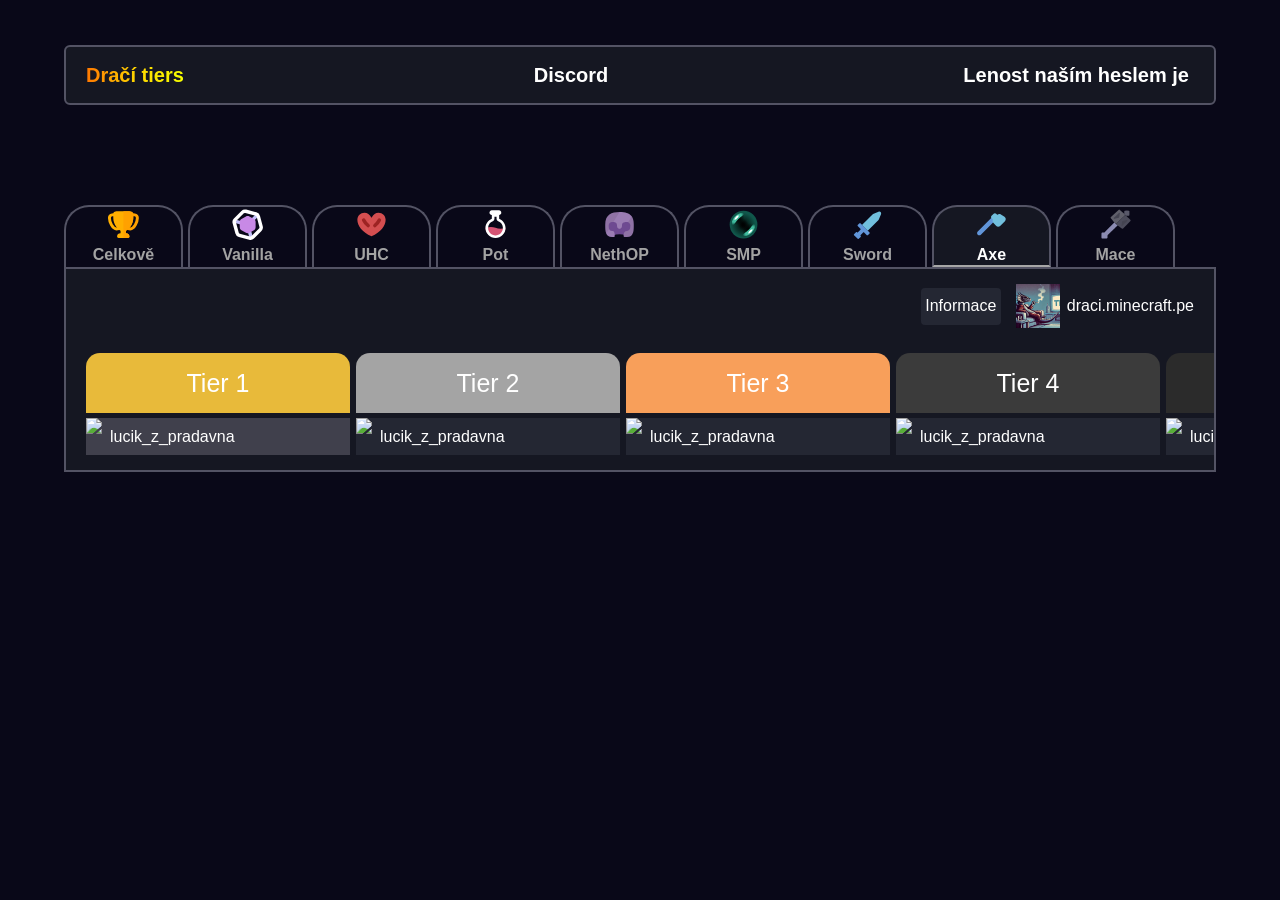
==== axe/index.html @ 600f538d "Add files via upload" ====
<!DOCTYPE html>
<html lang="en">
<head>
  <meta charset="UTF-8">
  <meta name="viewport" content="width=device-width, initial-scale=1.0">
  <link rel="stylesheet" href="/styles/style.css">
  <link rel="stylesheet" href="/styles/exact-rankings.css">
  <title>Axe</title>
</head>
<body>
  <div class="nadpis">
    <a class="logo" href="./">Dračí tiers</a>
    <a class="nadpis-odkazy" href="https://discord.gg/fXgcPqfbU8">Discord</a>
    <a class="nadpis-odkazy" href="./error.html">Lenost naším heslem je</a>
  </div>
    <div class="grid-of-selections">
      <a class="selection" href="/./">
        <img src="/images/overall.svg" class="selection-image">
        Celkově
      </a>
      <a class="selection" href="/./vanilla">
        <img src="/images/vanilla.svg" class="selection-image">
        Vanilla
      </a>
      <a class="selection" href="/./uhc">
        <img src="/images/uhc.svg" class="selection-image">
        UHC
      </a>
      <a class="selection" href="/./pot">
        <img src="/images/pot.svg" class="selection-image">
        Pot
      </a>
      <a class="selection" href="/./nethop">
        <img src="/images/nethop.svg" class="selection-image">
        NethOP
      </a>
      <a class="selection" href="/./smp">
        <img src="/images/smp.svg" class="selection-image">
        SMP
      </a>
      <a class="selection" href="/./sword">
        <img src="/images/sword.svg" class="selection-image">
        Sword
      </a>
      <a class="selection sellected" href="/./axe">
        <img src="/images/axe.svg" class="selection-image">
        Axe
      </a>
      <a class="selection" href="/./mace">
        <img src="/images/mace.svg" class="selection-image">
        Mace
      </a>
    </div>
    <div class="project-window">
      <div class="info-line">
        <button class="info-button">Informace</button>
        <div class="server-ip">
          <img src="/images/server-icon.jpeg">
          draci.minecraft.pe
        </div>
      </div>
      <div class="each-gamemode-ranking">
        <div class="tier-column tier-1-column">
          <div class="tier-column-name">Tier 1</div>
          <div class="exact-gamemode-player-details high-tier">
            <img src="https://render.crafty.gg/3d/bust/lucik_z_pradavna">
            <div>lucik_z_pradavna</div>
          </div>
        </div>
        <div class="tier-column tier-2-column">
          <div class="tier-column-name">Tier 2</div>
          <div class="exact-gamemode-player-details low-tier">
            <img src="https://render.crafty.gg/3d/bust/lucik_z_pradavna">
            <div>lucik_z_pradavna</div>
          </div>
        </div>
        <div class="tier-column tier-3-column">
          <div class="tier-column-name">Tier 3</div>
          <div class="exact-gamemode-player-details low-tier">
            <img src="https://render.crafty.gg/3d/bust/lucik_z_pradavna">
            <div>lucik_z_pradavna</div>
          </div>
        </div>
        <div class="tier-column tier-4-column">
          <div class="tier-column-name">Tier 4</div>
          <div class="exact-gamemode-player-details low-tier">
            <img src="https://render.crafty.gg/3d/bust/lucik_z_pradavna">
            <div>lucik_z_pradavna</div>
          </div>
        </div>
        <div class="tier-column tier-5-column">
          <div class="tier-column-name">Tier 5</div>
          <div class="exact-gamemode-player-details low-tier">
            <img src="https://render.crafty.gg/3d/bust/lucik_z_pradavna">
            <div>lucik_z_pradavna</div>
          </div>
        </div>
    </div>
  <script src="scripts/main.js"></script>
</body>
</html>
---- styles/style.css ----
html {
  transform: scale(1);
  transform-origin: 0 0;
}

body {
  padding-left: 5%;
  padding-right: 5%;
  background-color: rgb(9, 8, 24);
  padding-top: 45px;
  padding-bottom: 0;
  margin: 0;
  font-family: Arial, Helvetica, sans-serif;
  max-width: 100%;
}

body::-webkit-scrollbar-thumb {
  background-color: #869aaf;
  border-radius: 3px;
}

body::-webkit-scrollbar {
  width: 3px;
}

div {
  padding: 0;
  margin: 0;
}

.nadpis {
  border: 2px solid rgb(83, 83, 100);
  color: white;
  display: flex;
  justify-content: space-between;
  align-items: center;
  height: 60px;
  padding: 0 20px;
  border-radius: 6px;
  background-color: rgb(21, 23, 34);
  flex-wrap: wrap;
  width: 100%;
  max-width: 100%;
  box-sizing: border-box;
}

.logo {
  color: white;
  font-size: 20px;
  text-decoration: none;
  font-weight: bold;
  background: linear-gradient(90deg, #ff7700, #ffd500, #f6ff00);
  -webkit-background-clip: text;
  -webkit-text-fill-color: transparent;
  background-clip: text;
  color: transparent;
}

.nadpis-odkazy {
  color: white;
  font-size: 20px;
  text-decoration: none;
  font-weight: bold;
  height: 35px;
  text-align: center;
  display: flex;
  align-items: center;
  border-radius: 7px;
  transition: background-color 0.15s;
  padding: 0 5px;
  margin-left: 10px;
}

.nadpis-odkazy:hover {
  background-color: rgb(53, 62, 78);
}

.grid-of-selections {
  margin-top: 100px;
  display: flex;
  gap: 5px;
  overflow-x: auto;
}

.grid-of-selections a{
  font-weight: bold;
}

.project-window::-webkit-scrollbar-thumb,
.grid-of-selections::-webkit-scrollbar-thumb {
  background-color: #869aaf;
  border-radius: 3px;
}

.project-window::-webkit-scrollbar,
.grid-of-selections::-webkit-scrollbar {
  height: 3px;
}

.selection {
  flex: 0 0 auto;
  width: 115px;
  border: 2px solid rgb(83, 83, 100);
  color: rgb(163, 163, 163);
  border-top-left-radius: 25px;
  border-top-right-radius: 25px;
  border-bottom: none;
  display: flex;
  align-items: center;
  flex-direction: column;
  text-decoration: none;
  z-index: 100;
  transition: background-color 0.15s;
  padding: 1px 0;
}

.selection:hover {
  background-color: rgb(21, 23, 34);
}

.selection-image {
  height: 33px;
  margin-bottom: 5px;
}

.sellected {
  border-bottom: 2px solid rgb(167, 167, 167);
  background-color: rgb(21, 23, 34);
  color: white;
}

.project-window {
  padding: 15px 40px;
  border: rgb(83, 83, 100) solid 2px;
  color: white;
  background-color: rgb(21, 23, 34);
  width: 100%;
  max-width: 100%;
  box-sizing: border-box;
  display: flex;
  align-items: center;
  justify-content: center;
  flex-direction: column;
}

.rating {
  margin-bottom: 10px;
}

.stars {
  margin-bottom: 20px;
  display: inline-block;
  max-width: 100%;
  word-break: break-word;
  overflow-wrap: break-word;
}

@media (max-width: 820px) {
  .nadpis {
    flex-direction: column;
    align-items: flex-start;
    height: auto;
    padding: 10px;
  }

  .nadpis-odkazy {
    margin-top: 10px;
    margin-left: 0;
  }

  .selection-image {
    height: 30px;
  }

  .project-window {
    padding: 10px;
  }

  .rating, .stars {
    font-size: 16px;
  }
}

.info-line{
  display: flex;
  flex-direction: row;
  justify-content: end;
  text-align: center;
  align-items: center;
  column-gap: 15px;
  width: 100%;
}

.info-button{
  background-color: rgb(36, 39, 51);
  color: white;
  border: none;
  height: 37px;
  width: 80px;
  font-size: 16px;
  border-radius: 4px;
  cursor: pointer;
  transition: transform 0.15s;
  padding: 0 4px;
}

.info-button:active{
  transform: scale(0.95);
}

.server-ip{
  display: flex;
  align-items: center;
  column-gap: 7px;
}

.server-ip img{
  height: 44px;
}

.overall-rankings{
  display: grid;
  grid-template-columns: 100%;
  row-gap: 10px;
  width: 100%;
  margin-top: 40px;
}

.overall-rank{
  display: flex;
  flex-direction: row;
  justify-content: space-between;
  align-items: center;
  border: rgb(83, 83, 100) solid 2px;
  padding-left: 20px;
  padding-right: 20px;
  border-radius: 10px;
  cursor: pointer;
  transition: margin-right 0.15s, margin-left 0.15s;
  background-color: rgb(36, 39, 51);
}

.overall-rank:hover{
  margin-right: 20px;
  margin-left: -20px;
}

.player-details{
  display: flex;
  align-items: center;
  flex-direction: row;
  column-gap: 20px;
}

.overall-position-number{
  font-size: 37px;
  font-style: italic;
  font-weight: bold;
}

.overall-player-image{
  height: 80px;
}

.overall-player-name{
  font-size: 22px;
}

.tiers {
  display: flex;
  flex-direction: row;
  column-gap: 10px;
  align-items: center;
}

.each-tier{
  display: flex;
  align-items: center;
  justify-content: center;
  flex-direction: column;
  row-gap: 0;
}

.each-tier img{
  border-radius: 100px;
  background-color: black;
  height: 30px;
}

.exact-tier{
  border-radius: 10px;
  width: 35px;
  height: 20px;
  display: flex;
  justify-content: center;
  align-items: center;
}

.HT1 .exact-tier{
  background-color: rgb(232, 186, 58);
}

.HT1 img{
  border: 2px solid rgb(232, 186, 58);
}

.LT1 .exact-tier{
  background-color: rgb(171, 136, 40);
}

.LT1 img{
  border: 2px solid rgb(171, 136, 40);
}

.HT2 .exact-tier{
  background-color: rgb(164, 164, 164);
}

.HT2 img{
  border: 2px solid rgb(164, 164, 164);
}

.LT2 .exact-tier{
  background-color: rgb(93, 93, 93);
}

.LT2 img{
  border: 2px solid rgb(93, 93, 93);
}

.HT3 .exact-tier{
  background-color: rgb(248, 159, 90);
}

.HT3 img{
  border: 2px solid rgb(248, 159, 90);
}

.LT3 .exact-tier{
  background-color: rgb(183, 119, 69);
}

.LT3 img{
  border: 2px solid rgb(183, 119, 69);
}

.each-gamemode-ranking {
  display: grid;
  grid-auto-flow: column;
  grid-auto-columns: 264px;
  column-gap: 6px;
}

.tier-column-name{
  display: flex;
  justify-content: center;
  align-items: center;
  height: 60px;
  border-top-left-radius: 14px;
  border-top-right-radius: 14px;
  font-size: 25px;
  margin-top: 25px;
}

.exact-gamemode-player-details{
  display: flex;
  align-items: center;
  column-gap: 8px;
  margin-top: 5px;
  transition: padding-left 0.15s;
  cursor: pointer;
}

.exact-gamemode-player-details:hover{
  padding-left: 27px;
}

.exact-gamemode-player-details img{
  height: 37px;
}

.tier-1-column .tier-column-name{
  background-color: rgb(232, 186, 58);
}

.tier-2-column .tier-column-name{
  background-color: rgb(164, 164, 164);
}

.tier-3-column .tier-column-name{
  background-color: rgb(248, 159, 90);
}

.tier-4-column .tier-column-name{
  background-color: rgb(59, 59, 59);
}

.tier-5-column .tier-column-name{
  background-color: rgb(43, 43, 43);
}

.high-tier{
  background-color: rgb(64, 64, 76);
}

.low-tier{
  background-color: rgb(36, 39, 51);
}
---- styles/exact-rankings.css ----
.project-window{
  overflow-x: auto;
  white-space: nowrap;
  padding-left: 20px;
  padding-right: 20px;
  align-items: flex-start;
}
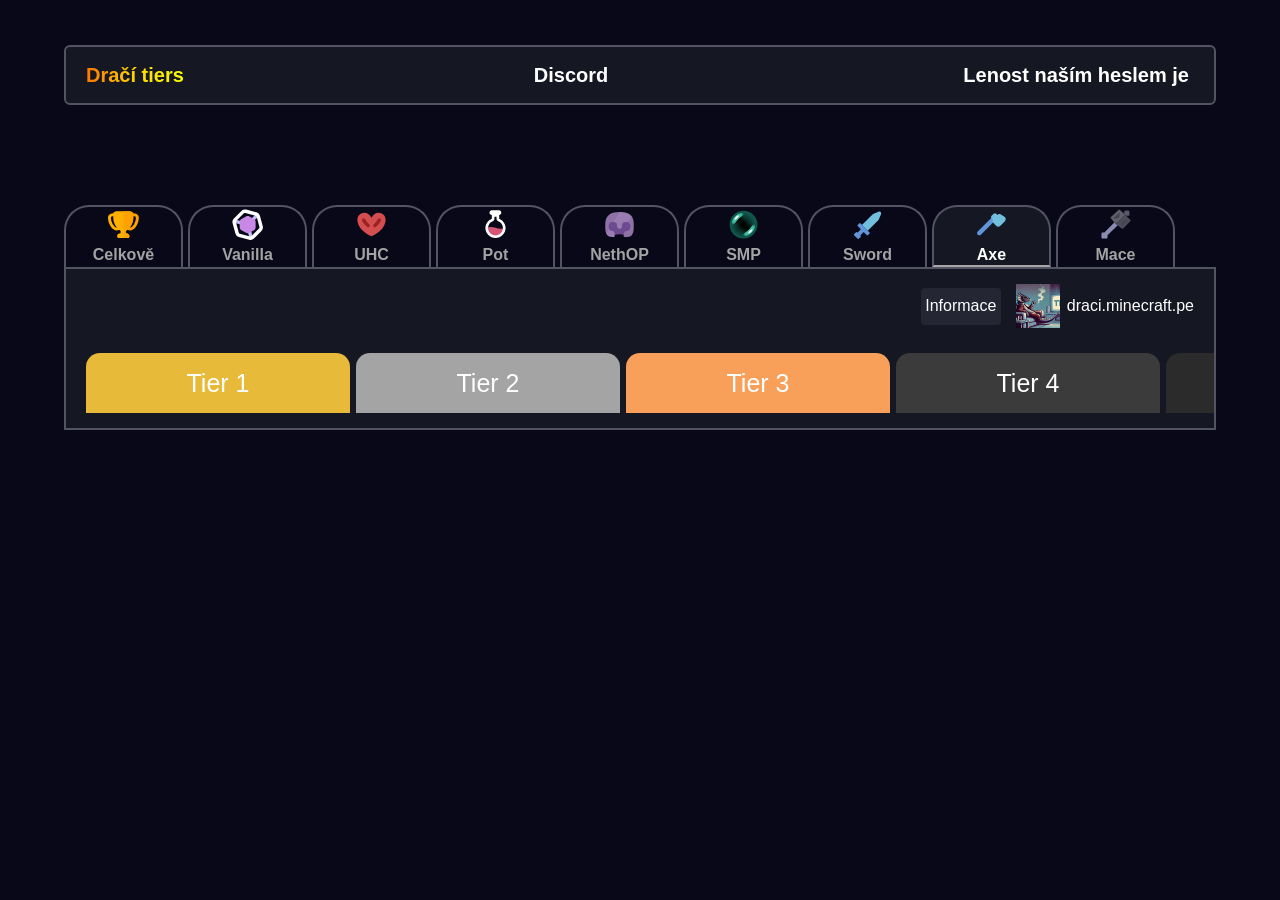
==== commit 9852ca1b: "Add files via upload" ====
--- a/axe/index.html
+++ b/axe/index.html
@@ -3,99 +3,92 @@
 <head>
   <meta charset="UTF-8">
   <meta name="viewport" content="width=device-width, initial-scale=1.0">
-  <link rel="stylesheet" href="/styles/style.css">
-  <link rel="stylesheet" href="/styles/exact-rankings.css">
+  <link rel="stylesheet" href="../styles/style.css">
+  <link rel="stylesheet" href="../styles/exact-rankings.css">
   <title>Axe</title>
 </head>
 <body>
   <div class="nadpis">
-    <a class="logo" href="./">Dračí tiers</a>
+    <a class="logo" href="../">Dračí tiers</a>
     <a class="nadpis-odkazy" href="https://discord.gg/fXgcPqfbU8">Discord</a>
-    <a class="nadpis-odkazy" href="./error.html">Lenost naším heslem je</a>
+    <a class="nadpis-odkazy" href="../error.html">Lenost naším heslem je</a>
   </div>
-    <div class="grid-of-selections">
-      <a class="selection" href="/./">
-        <img src="/images/overall.svg" class="selection-image">
-        Celkově
-      </a>
-      <a class="selection" href="/./vanilla">
-        <img src="/images/vanilla.svg" class="selection-image">
-        Vanilla
-      </a>
-      <a class="selection" href="/./uhc">
-        <img src="/images/uhc.svg" class="selection-image">
-        UHC
-      </a>
-      <a class="selection" href="/./pot">
-        <img src="/images/pot.svg" class="selection-image">
-        Pot
-      </a>
-      <a class="selection" href="/./nethop">
-        <img src="/images/nethop.svg" class="selection-image">
-        NethOP
-      </a>
-      <a class="selection" href="/./smp">
-        <img src="/images/smp.svg" class="selection-image">
-        SMP
-      </a>
-      <a class="selection" href="/./sword">
-        <img src="/images/sword.svg" class="selection-image">
-        Sword
-      </a>
-      <a class="selection sellected" href="/./axe">
-        <img src="/images/axe.svg" class="selection-image">
-        Axe
-      </a>
-      <a class="selection" href="/./mace">
-        <img src="/images/mace.svg" class="selection-image">
-        Mace
-      </a>
+
+  <div class="grid-of-selections">
+    <a class="selection" href="../">
+      <img src="../images/overall.svg" class="selection-image">
+      Celkově
+    </a>
+    <a class="selection" href="./">
+      <img src="../images/vanilla.svg" class="selection-image">
+      Vanilla
+    </a>
+    <a class="selection" href="../uhc">
+      <img src="../images/uhc.svg" class="selection-image">
+      UHC
+    </a>
+    <a class="selection" href="../pot">
+      <img src="../images/pot.svg" class="selection-image">
+      Pot
+    </a>
+    <a class="selection" href="../nethop">
+      <img src="../images/nethop.svg" class="selection-image">
+      NethOP
+    </a>
+    <a class="selection" href="../smp">
+      <img src="../images/smp.svg" class="selection-image">
+      SMP
+    </a>
+    <a class="selection" href="../sword">
+      <img src="../images/sword.svg" class="selection-image">
+      Sword
+    </a>
+    <a class="selection sellected" href="../axe">
+      <img src="../images/axe.svg" class="selection-image">
+      Axe
+    </a>
+    <a class="selection" href="../mace">
+      <img src="../images/mace.svg" class="selection-image">
+      Mace
+    </a>
+  </div>
+
+  <div class="project-window">
+    <div class="info-line">
+      <button class="info-button">Informace</button>
+      <div class="server-ip">
+        <img src="../images/server-icon.jpeg">
+        draci.minecraft.pe
+      </div>
     </div>
-    <div class="project-window">
-      <div class="info-line">
-        <button class="info-button">Informace</button>
-        <div class="server-ip">
-          <img src="/images/server-icon.jpeg">
-          draci.minecraft.pe
-        </div>
+
+    <div class="each-gamemode-ranking">
+      <div class="tier-column tier-1-column">
+        <div class="tier-column-name">Tier 1</div>
+
       </div>
-      <div class="each-gamemode-ranking">
-        <div class="tier-column tier-1-column">
-          <div class="tier-column-name">Tier 1</div>
-          <div class="exact-gamemode-player-details high-tier">
-            <img src="https://render.crafty.gg/3d/bust/lucik_z_pradavna">
-            <div>lucik_z_pradavna</div>
-          </div>
-        </div>
-        <div class="tier-column tier-2-column">
-          <div class="tier-column-name">Tier 2</div>
-          <div class="exact-gamemode-player-details low-tier">
-            <img src="https://render.crafty.gg/3d/bust/lucik_z_pradavna">
-            <div>lucik_z_pradavna</div>
-          </div>
-        </div>
-        <div class="tier-column tier-3-column">
-          <div class="tier-column-name">Tier 3</div>
-          <div class="exact-gamemode-player-details low-tier">
-            <img src="https://render.crafty.gg/3d/bust/lucik_z_pradavna">
-            <div>lucik_z_pradavna</div>
-          </div>
-        </div>
-        <div class="tier-column tier-4-column">
-          <div class="tier-column-name">Tier 4</div>
-          <div class="exact-gamemode-player-details low-tier">
-            <img src="https://render.crafty.gg/3d/bust/lucik_z_pradavna">
-            <div>lucik_z_pradavna</div>
-          </div>
-        </div>
-        <div class="tier-column tier-5-column">
-          <div class="tier-column-name">Tier 5</div>
-          <div class="exact-gamemode-player-details low-tier">
-            <img src="https://render.crafty.gg/3d/bust/lucik_z_pradavna">
-            <div>lucik_z_pradavna</div>
-          </div>
-        </div>
+
+      <div class="tier-column tier-2-column">
+        <div class="tier-column-name">Tier 2</div>
+
+      </div>
+
+      <div class="tier-column tier-3-column">
+        <div class="tier-column-name">Tier 3</div>
+
+      </div>
+
+      <div class="tier-column tier-4-column">
+        <div class="tier-column-name">Tier 4</div>
+
+      </div>
+
+      <div class="tier-column tier-5-column">
+        <div class="tier-column-name">Tier 5</div>
+
+      </div>
     </div>
-  <script src="scripts/main.js"></script>
+
+  </div>
 </body>
-</html>+</html>
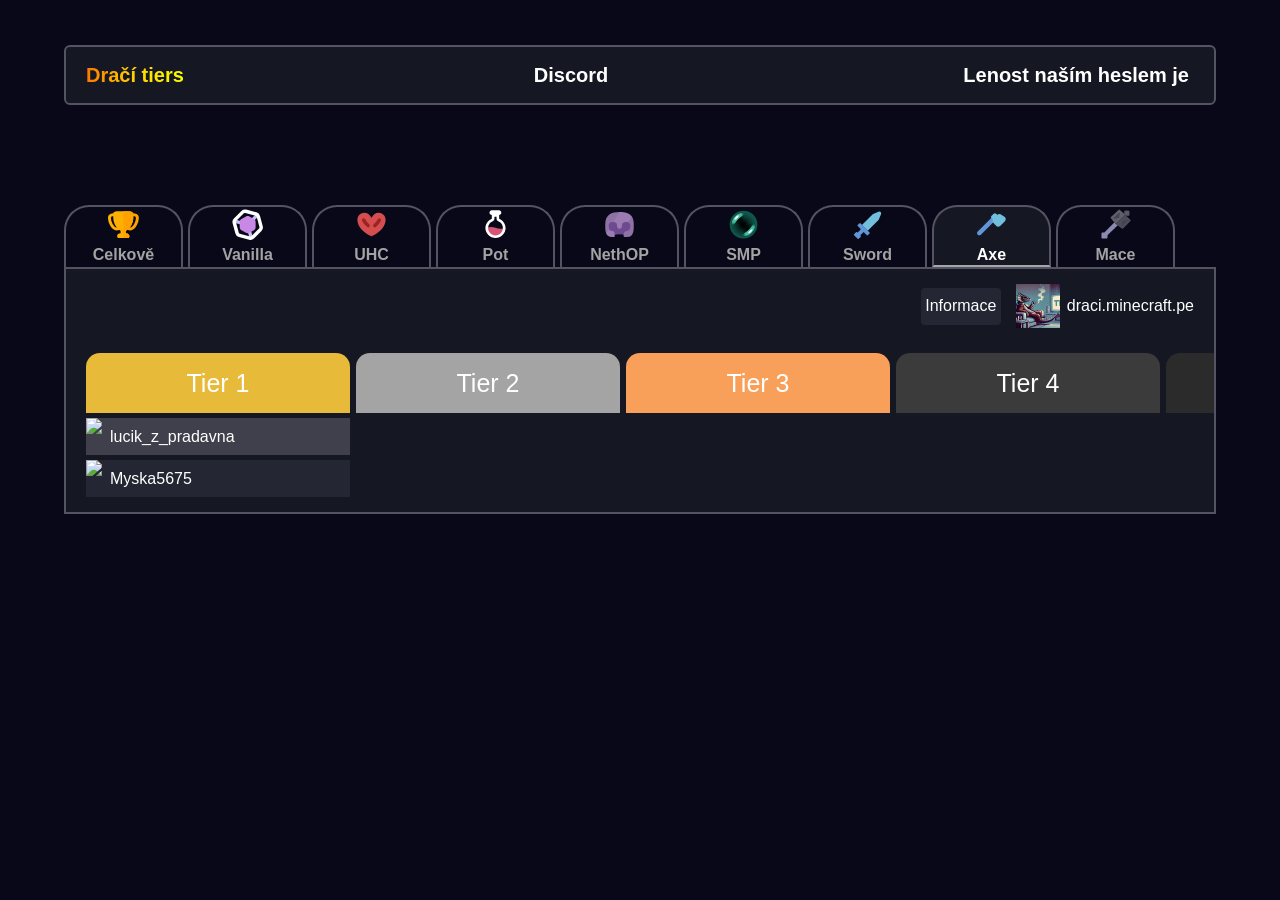
==== commit 5182f820: "Add files via upload" ====
--- a/axe/index.html
+++ b/axe/index.html
@@ -5,6 +5,7 @@
   <meta name="viewport" content="width=device-width, initial-scale=1.0">
   <link rel="stylesheet" href="../styles/style.css">
   <link rel="stylesheet" href="../styles/exact-rankings.css">
+  <link rel="icon" type="image/x-icon" href="../images/icon.ico">
   <title>Axe</title>
 </head>
 <body>
@@ -19,7 +20,7 @@
       <img src="../images/overall.svg" class="selection-image">
       Celkově
     </a>
-    <a class="selection" href="./">
+    <a class="selection" href="../vanilla/">
       <img src="../images/vanilla.svg" class="selection-image">
       Vanilla
     </a>
@@ -90,5 +91,6 @@
     </div>
 
   </div>
+  <script src="../scripts/axe.js"></script>
 </body>
 </html>
--- a/styles/style.css
+++ b/styles/style.css
@@ -238,6 +238,8 @@
   cursor: pointer;
   transition: margin-right 0.15s, margin-left 0.15s;
   background-color: rgb(36, 39, 51);
+  margin-right: 0;
+  margin-left: 0;
 }
 
 .overall-rank:hover{
@@ -269,8 +271,11 @@
 .tiers {
   display: flex;
   flex-direction: row;
-  column-gap: 10px;
-  align-items: center;
+  flex-wrap: wrap;     /* ← TOTO JE DŮLEŽITÉ */
+  gap: 10px;           /* spojení row + column gap */
+  align-items: center;
+  justify-content: flex-end; /* aby to sedělo na pravou stranu (volitelné) */
+  max-width: 100%;
 }
 
 .each-tier{
@@ -301,7 +306,7 @@
 }
 
 .HT1 img{
-  border: 2px solid rgb(232, 186, 58);
+  outline: 2px solid rgb(232, 186, 58);
 }
 
 .LT1 .exact-tier{
@@ -405,4 +410,13 @@
 
 .low-tier{
   background-color: rgb(36, 39, 51);
-}+}
+
+@media (max-width: 892px)  {
+  .overall-rank{
+    display: flex;
+    flex-direction: column;
+    row-gap: 10px;
+    padding-bottom: 10px;
+  }
+}
